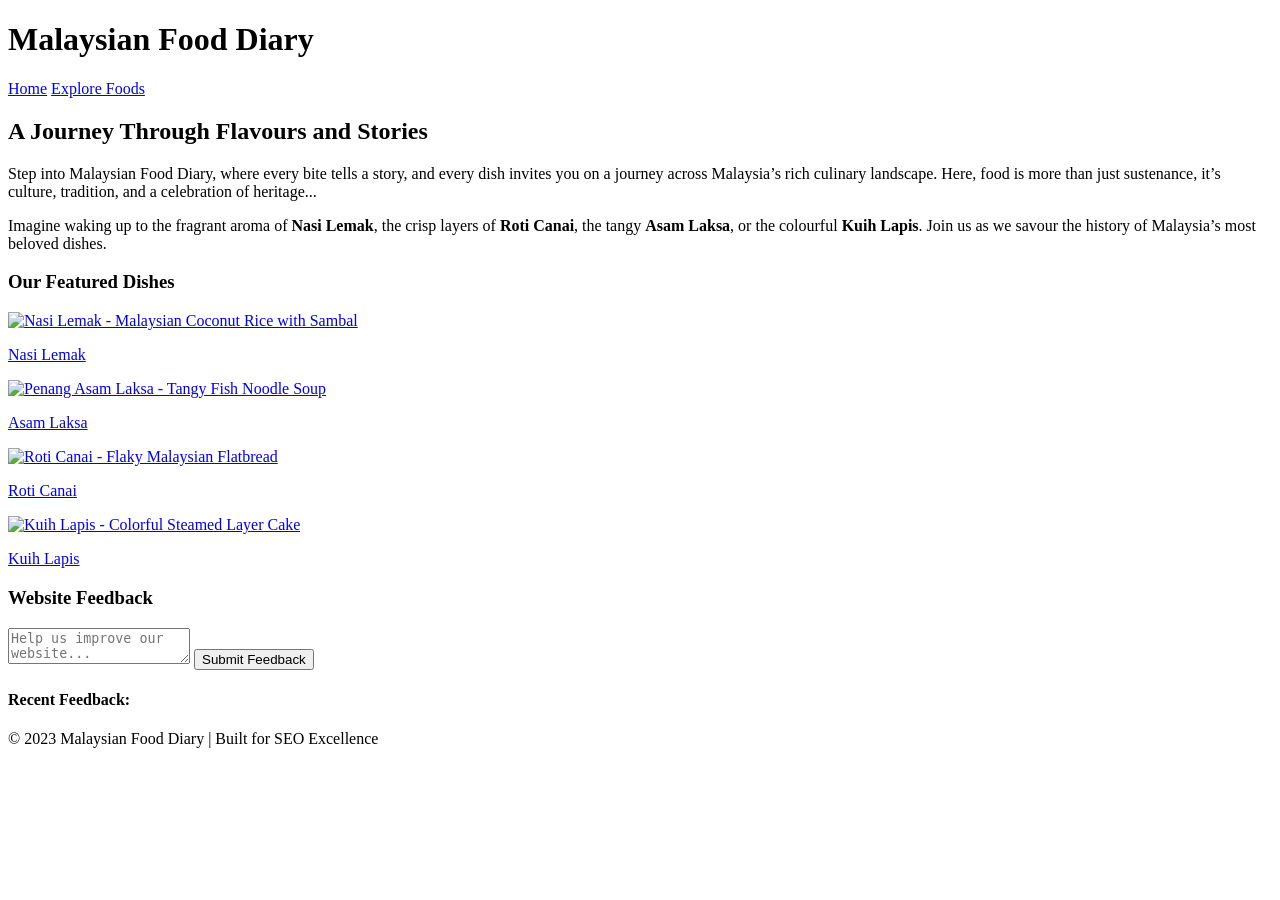
==== index.html @ 5d49b5f1 "Add initial HTML structure for Malaysian Food Diary" ====
<!DOCTYPE html>
<html lang="en">
<head>
    <meta charset="UTF-8">
    <meta name="viewport" content="width=device-width, initial-scale=1.0">
    <title>Malaysian Food Diary | Authentic Recipes & Culinary Stories</title>
    <meta name="description" content="Explore the rich flavors of Malaysia. From Nasi Lemak to Kuih Lapis, discover authentic recipes, ingredients, and the stories behind Malaysia's national dishes.">
    <meta name="keywords" content="Malaysian Food Diary, Nasi Lemak recipe, Asam Laksa, Roti Canai, Kuih Lapis, Malaysian cuisine, cooking instructions">
    
    <script async src="https://www.googletagmanager.com/gtag/js?id=G-XXXXXXXXXX"></script>
    <script>
      window.dataLayer = window.dataLayer || [];
      function gtag(){dataLayer.push(arguments);}
      gtag('js', new Date());
      gtag('config', 'G-XXXXXXXXXX');
    </script>

    <link rel="stylesheet" href="style.css">
</head>
<body>

    <header>
        <h1>Malaysian Food Diary</h1>
        <nav>
            <a href="index.html">Home</a>
            <a href="foods.html">Explore Foods</a>
        </nav>
    </header>

    <main>
        <section class="intro">
            <h2>A Journey Through Flavours and Stories</h2>
            <p>Step into Malaysian Food Diary, where every bite tells a story, and every dish invites you on a journey across Malaysia’s rich culinary landscape. Here, food is more than just sustenance, it’s culture, tradition, and a celebration of heritage...</p>
            <p>Imagine waking up to the fragrant aroma of <strong>Nasi Lemak</strong>, the crisp layers of <strong>Roti Canai</strong>, the tangy <strong>Asam Laksa</strong>, or the colourful <strong>Kuih Lapis</strong>. Join us as we savour the history of Malaysia’s most beloved dishes.</p>
        </section>

        <section class="food-gallery">
            <h3>Our Featured Dishes</h3>
            <div class="grid">
                <div class="food-card">
                    <a href="foods.html#nasi-lemak">
                        <img src="nasi-lemak.jpg" alt="Nasi Lemak - Malaysian Coconut Rice with Sambal">
                        <p>Nasi Lemak</p>
                    </a>
                </div>
                <div class="food-card">
                    <a href="foods.html#asam-laksa">
                        <img src="asam-laksa.jpg" alt="Penang Asam Laksa - Tangy Fish Noodle Soup">
                        <p>Asam Laksa</p>
                    </a>
                </div>
                <div class="food-card">
                    <a href="foods.html#roti-canai">
                        <img src="roti-canai.jpg" alt="Roti Canai - Flaky Malaysian Flatbread">
                        <p>Roti Canai</p>
                    </a>
                </div>
                <div class="food-card">
                    <a href="foods.html#kuih-lapis">
                        <img src="kuih-lapis.jpg" alt="Kuih Lapis - Colorful Steamed Layer Cake">
                        <p>Kuih Lapis</p>
                    </a>
                </div>
            </div>
        </section>

        <section class="feedback-section">
            <h3>Website Feedback</h3>
            <form id="feedbackForm">
                <textarea id="userInput" placeholder="Help us improve our website..." required></textarea>
                <button type="submit">Submit Feedback</button>
            </form>
            <div id="displayFeedback">
                <h4>Recent Feedback:</h4>
                <ul id="feedbackList"></ul>
            </div>
        </section>
    </main>

    <footer>
        <p>&copy; 2023 Malaysian Food Diary | Built for SEO Excellence</p>
    </footer>

    <script>
        // Logic to display feedback on the page
        const form = document.getElementById('feedbackForm');
        const list = document.getElementById('feedbackList');

        form.addEventListener('submit', function(e) {
            e.preventDefault();
            const input = document.getElementById('userInput');
            const li = document.createElement('li');
            li.textContent = input.value;
            list.appendChild(li);
            input.value = '';
        });
    </script>
</body>
</html>
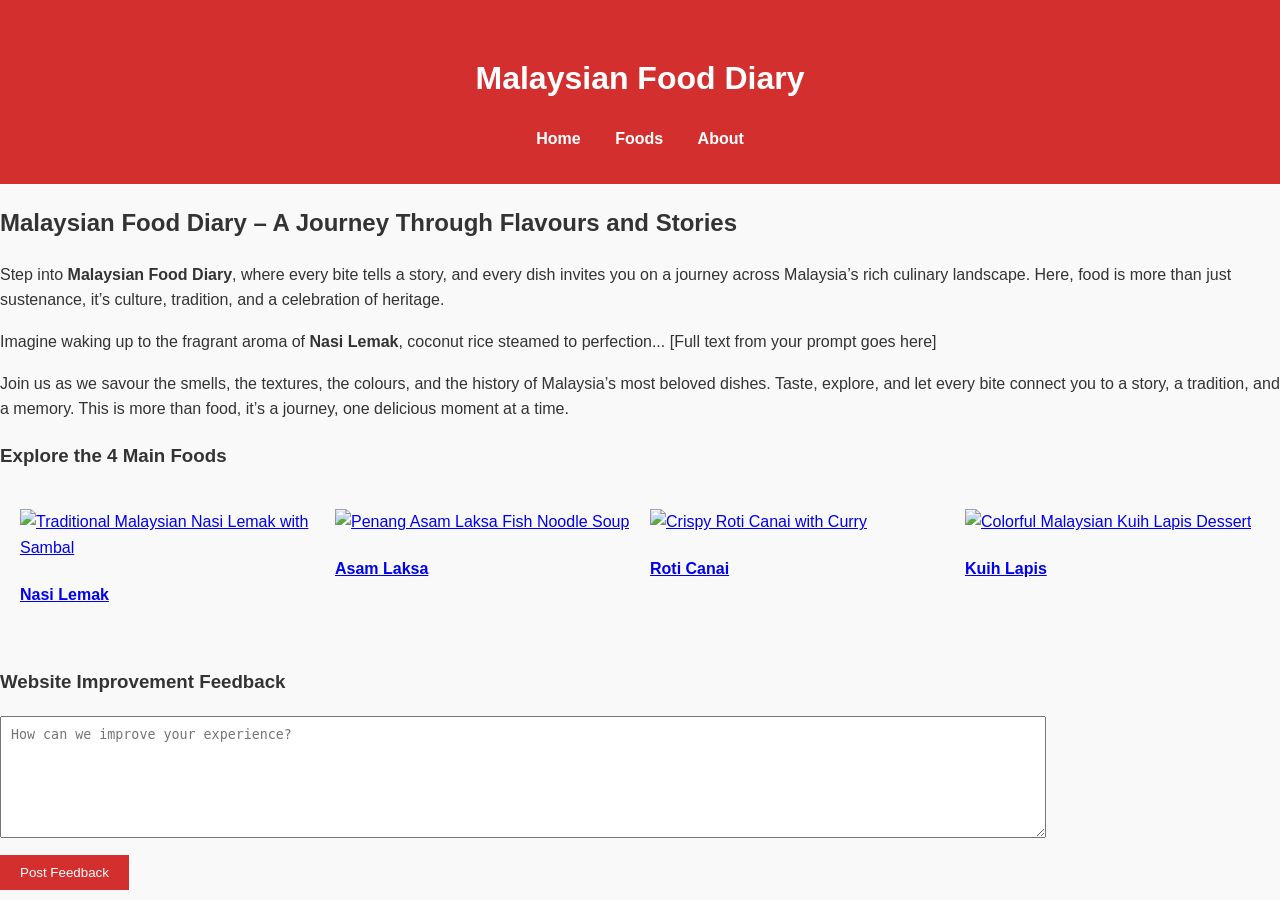
==== commit c8658d0f: "Revise SEO metadata and improve content structure Updated the title and meta description for better " ====
--- a/index.html
+++ b/index.html
@@ -3,97 +3,91 @@
 <head>
     <meta charset="UTF-8">
     <meta name="viewport" content="width=device-width, initial-scale=1.0">
-    <title>Malaysian Food Diary | Authentic Recipes & Culinary Stories</title>
-    <meta name="description" content="Explore the rich flavors of Malaysia. From Nasi Lemak to Kuih Lapis, discover authentic recipes, ingredients, and the stories behind Malaysia's national dishes.">
-    <meta name="keywords" content="Malaysian Food Diary, Nasi Lemak recipe, Asam Laksa, Roti Canai, Kuih Lapis, Malaysian cuisine, cooking instructions">
+    <title>Malaysian Food Diary | A Journey Through Flavours and Stories</title>
+    <meta name="description" content="Explore the rich culinary landscape of Malaysia. From Nasi Lemak to Kuih Lapis, discover authentic recipes and stories.">
+    <link rel="stylesheet" href="style.css">
     
-    <script async src="https://www.googletagmanager.com/gtag/js?id=G-XXXXXXXXXX"></script>
+    <script async src="https://www.googletagmanager.com/gtag/js?id=G-YOURID"></script>
     <script>
       window.dataLayer = window.dataLayer || [];
       function gtag(){dataLayer.push(arguments);}
       gtag('js', new Date());
-      gtag('config', 'G-XXXXXXXXXX');
+      gtag('config', 'G-YOURID');
     </script>
-
-    <link rel="stylesheet" href="style.css">
 </head>
 <body>
 
     <header>
-        <h1>Malaysian Food Diary</h1>
-        <nav>
-            <a href="index.html">Home</a>
-            <a href="foods.html">Explore Foods</a>
-        </nav>
+        <div class="header-overlay">
+            <h1>Malaysian Food Diary</h1>
+            <nav>
+                <a href="index.html">Home</a>
+                <a href="foods.html">Foods</a>
+                <a href="about.html">About</a>
+            </nav>
+        </div>
     </header>
 
     <main>
-        <section class="intro">
-            <h2>A Journey Through Flavours and Stories</h2>
-            <p>Step into Malaysian Food Diary, where every bite tells a story, and every dish invites you on a journey across Malaysia’s rich culinary landscape. Here, food is more than just sustenance, it’s culture, tradition, and a celebration of heritage...</p>
-            <p>Imagine waking up to the fragrant aroma of <strong>Nasi Lemak</strong>, the crisp layers of <strong>Roti Canai</strong>, the tangy <strong>Asam Laksa</strong>, or the colourful <strong>Kuih Lapis</strong>. Join us as we savour the history of Malaysia’s most beloved dishes.</p>
-        </section>
+        <article class="intro-section">
+            <h2>Malaysian Food Diary – A Journey Through Flavours and Stories</h2>
+            <p>Step into <strong>Malaysian Food Diary</strong>, where every bite tells a story, and every dish invites you on a journey across Malaysia’s rich culinary landscape. Here, food is more than just sustenance, it’s culture, tradition, and a celebration of heritage.</p>
+            
+            <p>Imagine waking up to the fragrant aroma of <strong>Nasi Lemak</strong>, coconut rice steamed to perfection... [Full text from your prompt goes here]</p>
+            <p>Join us as we savour the smells, the textures, the colours, and the history of Malaysia’s most beloved dishes. Taste, explore, and let every bite connect you to a story, a tradition, and a memory. This is more than food, it’s a journey, one delicious moment at a time.</p>
+        </article>
 
-        <section class="food-gallery">
-            <h3>Our Featured Dishes</h3>
+        <section class="food-preview">
+            <h3>Explore the 4 Main Foods</h3>
             <div class="grid">
-                <div class="food-card">
-                    <a href="foods.html#nasi-lemak">
-                        <img src="nasi-lemak.jpg" alt="Nasi Lemak - Malaysian Coconut Rice with Sambal">
-                        <p>Nasi Lemak</p>
+                <div class="card">
+                    <a href="foods.html">
+                        <img src="https://images.unsplash.com/photo-1570133435133-722137970f9a?q=80&w=1000&auto=format&fit=crop" alt="Traditional Malaysian Nasi Lemak with Sambal">
+                        <h4>Nasi Lemak</h4>
                     </a>
                 </div>
-                <div class="food-card">
-                    <a href="foods.html#asam-laksa">
-                        <img src="asam-laksa.jpg" alt="Penang Asam Laksa - Tangy Fish Noodle Soup">
-                        <p>Asam Laksa</p>
+                <div class="card">
+                    <a href="foods.html">
+                        <img src="https://images.unsplash.com/photo-1626132647523-66f5bf380027?q=80&w=1000&auto=format&fit=crop" alt="Penang Asam Laksa Fish Noodle Soup">
+                        <h4>Asam Laksa</h4>
                     </a>
                 </div>
-                <div class="food-card">
-                    <a href="foods.html#roti-canai">
-                        <img src="roti-canai.jpg" alt="Roti Canai - Flaky Malaysian Flatbread">
-                        <p>Roti Canai</p>
+                <div class="card">
+                    <a href="foods.html">
+                        <img src="https://images.unsplash.com/photo-1627308595229-7830a5c91f9f?q=80&w=1000&auto=format&fit=crop" alt="Crispy Roti Canai with Curry">
+                        <h4>Roti Canai</h4>
                     </a>
                 </div>
-                <div class="food-card">
-                    <a href="foods.html#kuih-lapis">
-                        <img src="kuih-lapis.jpg" alt="Kuih Lapis - Colorful Steamed Layer Cake">
-                        <p>Kuih Lapis</p>
+                <div class="card">
+                    <a href="foods.html">
+                        <img src="https://images.unsplash.com/photo-1528642463367-727878d69784?q=80&w=1000&auto=format&fit=crop" alt="Colorful Malaysian Kuih Lapis Dessert">
+                        <h4>Kuih Lapis</h4>
                     </a>
                 </div>
             </div>
         </section>
 
-        <section class="feedback-section">
-            <h3>Website Feedback</h3>
-            <form id="feedbackForm">
-                <textarea id="userInput" placeholder="Help us improve our website..." required></textarea>
-                <button type="submit">Submit Feedback</button>
+        <section class="feedback">
+            <h3>Website Improvement Feedback</h3>
+            <form id="fbForm">
+                <textarea id="msg" placeholder="How can we improve your experience?"></textarea><br>
+                <button type="submit">Post Feedback</button>
             </form>
-            <div id="displayFeedback">
-                <h4>Recent Feedback:</h4>
-                <ul id="feedbackList"></ul>
+            <div id="display">
+                <div id="comments"></div>
             </div>
         </section>
     </main>
-
-    <footer>
-        <p>&copy; 2023 Malaysian Food Diary | Built for SEO Excellence</p>
-    </footer>
-
+    
     <script>
-        // Logic to display feedback on the page
-        const form = document.getElementById('feedbackForm');
-        const list = document.getElementById('feedbackList');
-
-        form.addEventListener('submit', function(e) {
+        document.getElementById('fbForm').onsubmit = function(e) {
             e.preventDefault();
-            const input = document.getElementById('userInput');
-            const li = document.createElement('li');
-            li.textContent = input.value;
-            list.appendChild(li);
-            input.value = '';
-        });
+            let val = document.getElementById('msg').value;
+            if(val) {
+                document.getElementById('comments').innerHTML += `<p class="comment-item"><strong>Visitor:</strong> ${val}</p>`;
+                document.getElementById('msg').value = '';
+            }
+        };
     </script>
 </body>
 </html>
--- a/style.css
+++ b/style.css
@@ -0,0 +1,67 @@
+/* General Styling */
+body { font-family: 'Segoe UI', Tahoma, Geneva, Verdana, sans-serif; line-height: 1.6; color: #333; margin: 0; padding: 0; background: #f9f9f9; }
+header { background: #d32f2f; color: white; padding: 2rem; text-align: center; }
+nav a { color: white; margin: 0 15px; text-decoration: none; font-weight: bold; }
+
+/* Grid Layout */
+.grid { display: grid; grid-template-columns: repeat(auto-fit, minmax(250px, 1fr)); gap: 20px; padding: 20px; }
+.food-card { background: white; border-radius: 8px; overflow: hidden; box-shadow: 0 4px 8px rgba(0,0,0,0.1); text-align: center; cursor: pointer; transition: 0.3s; }
+.food-card:hover { transform: scale(1.05); }
+.food-card img { width: 100%; height: 200px; object-fit: cover; }
+
+/* Feedback Section */
+.feedback-section { background: #eee; padding: 40px; margin-top: 20px; text-align: center; }
+textarea { width: 80%; height: 100px; padding: 10px; margin-bottom: 10px; }
+button { background: #d32f2f; color: white; border: none; padding: 10px 20px; cursor: pointer; }
+
+/* Modal Styling */
+.modal { display: none; position: fixed; z-index: 1; left: 0; top: 0; width: 100%; height: 100%; background-color: rgba(0,0,0,0.7); }
+.modal-content { background-color: white; margin: 10% auto; padding: 20px; width: 60%; border-radius: 10px; }
+.close { float: right; font-size: 28px; cursor: pointer; }
+/* About Page Specifics */
+.container {
+    max-width: 800px;
+    margin: 0 auto;
+    padding: 40px 20px;
+}
+
+.about-content {
+    display: flex;
+    flex-wrap: wrap;
+    gap: 40px;
+    margin-bottom: 40px;
+}
+
+.text-block {
+    flex: 2;
+}
+
+.profile-card {
+    flex: 1;
+    background: #fff;
+    padding: 20px;
+    border-radius: 10px;
+    box-shadow: 0 4px 15px rgba(0,0,0,0.1);
+    text-align: center;
+    border-top: 5px solid #d32f2f;
+}
+
+.profile-img-placeholder {
+    width: 100px;
+    height: 100px;
+    background: #ddd;
+    border-radius: 50%;
+    margin: 0 auto 15px;
+    display: flex;
+    align-items: center;
+    justify-content: center;
+    font-size: 12px;
+    color: #666;
+}
+
+.contact-info {
+    text-align: center;
+    padding: 20px;
+    background: #f1f1f1;
+    border-radius: 8px;
+}
